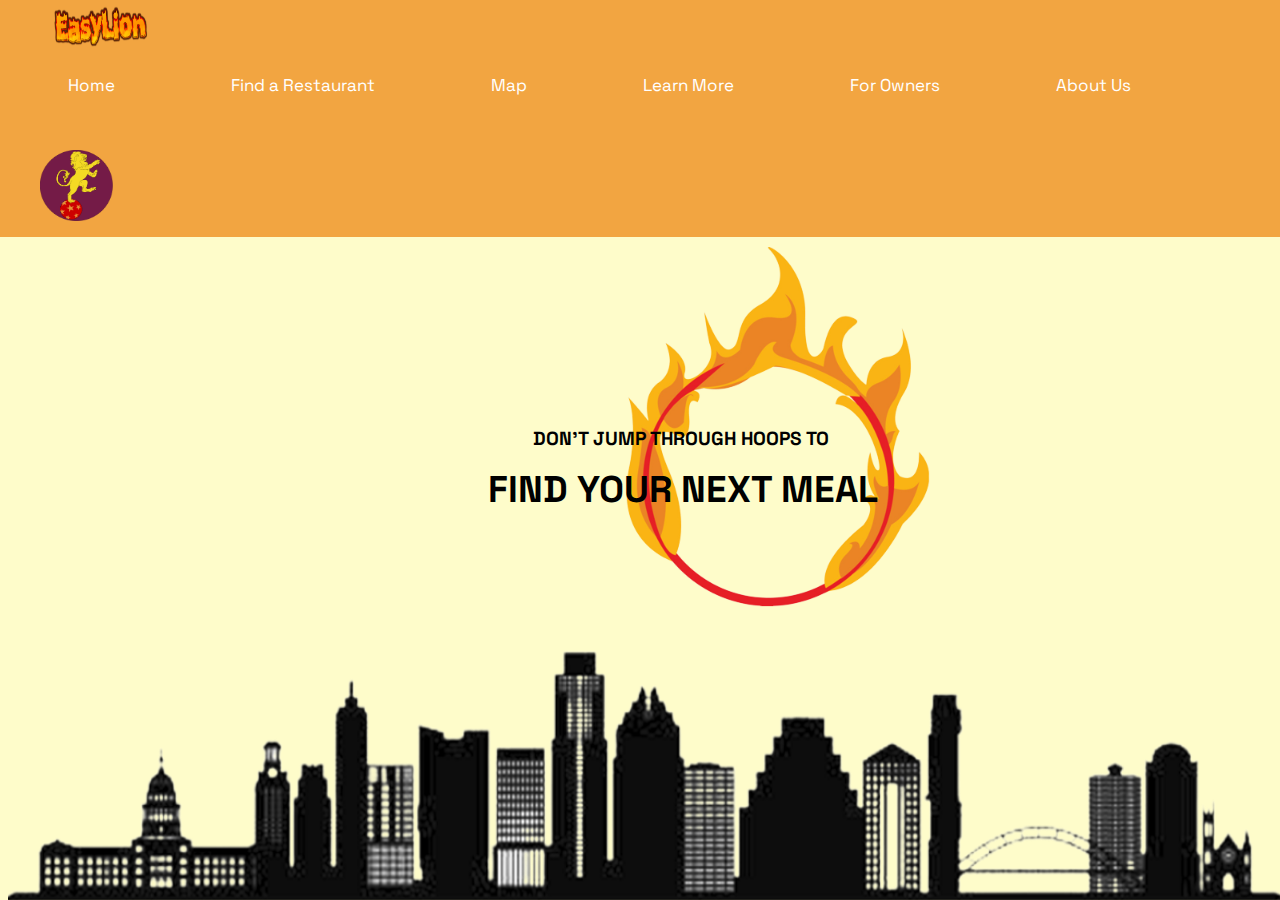
==== index.html @ 8a8eb8c8 "homepage styled" ====
<!DOCTYPE html>
<!--[if lt IE 7]>      <html class="no-js lt-ie9 lt-ie8 lt-ie7"> <![endif]-->
<!--[if IE 7]>         <html class="no-js lt-ie9 lt-ie8"> <![endif]-->
<!--[if IE 8]>         <html class="no-js lt-ie9"> <![endif]-->
<!--[if gt IE 8]>      <html class="no-js"> <![endif]-->
<html>
    <head>
        <meta charset="utf-8">
        <meta http-equiv="X-UA-Compatible" content="IE=edge">
        <title>EasyLion</title>
        <meta name="description" content="">
        <meta name="viewport" content="width=device-width, initial-scale=1">
        <link rel="stylesheet" href="styles.css">
        <link rel="preconnect" href="https://fonts.googleapis.com">
        <link rel="preconnect" href="https://fonts.gstatic.com" crossorigin>
    <link href="https://fonts.googleapis.com/css2?family=Space+Grotesk:wght@300&display=swap" rel="stylesheet">
    <link href="https://fonts.googleapis.com/css2?family=Space+Grotesk:wght@300;500&display=swap" rel="stylesheet">
    </head>
    <body>
        <div id="navbar">
            <img id="text-logo" src="./media/EasyLionLogo_Text.png" alt="logo" width="100" height="50">
            <ul id="nav-tabs">
                <li><a href="">Home</a></li>
                <li><a href="find.html">Find a Restaurant</a></li>
                <li><a href="map.html">Map</a></li>
                <li><a href="learnmore.html">Learn More</a></li>
                <li><a href="owners.html">For Owners</a></li>
                <li><a href="aboutus.html">About Us</a></li>
                
            </ul>
            <img src="./media/EasyLion_Logo_5.png" id="pic-logo" alt="Lion Logo" width="72.7" height="70.7">
        </div>
        <img src="./media/ring-of-fire.png" alt="ring of fire" id="fire-ring" width="400" height="400">
        <h2 id="hoops-text">DON'T JUMP THROUGH HOOPS TO</h2>
        <h1 id="next-meal-text">FIND YOUR NEXT MEAL</h1>
        <img src="./media/austin-skyline.png" alt="austin skyline" id="austin-skyline" width="100%" height="250px">
        <!-- <div id="more-slogan">
            <h3>Do You Need ....</h3>
            <ul>
                <li>Vegetarian Food</li> <br>
                <li>Vegan Food</li><br>
                <li>Diabetes Friendly Foods</li><br>
                <li>Enviromentally Friendly Foods</li><br>
                <li>Gluten Free Foods</li><br>
                <li>Something More Specific?</li><br>
            </ul>
        </div> -->
        
        <script src="script.js" async defer></script>
    </body>
</html>
---- styles.css ----
body {
    background-color: #fefcca;
}
#navbar{
    background-color: #F2A541;
    margin-top: -8px;
    margin-left: -8px;
    margin-right: -8px;
}

#text-logo {
    margin-bottom: 20px;
    margin-left: 50px;
    transform: rotate(-3deg);
    display: inline-block;
    margin-right: 8px;
}

#pic-logo {
    margin-top: 15px;
    margin-bottom: 12px;
    margin-left: 40px;
    margin-right: 15px;
}

#nav-tabs {
    list-style-type: none;
    margin: 0;
    padding: 0;
    overflow: hidden;
    margin-left: 10px;
    margin-bottom: 35px;
    display: inline-block;
    background-color: #F2A541;
    color:white;

}
  
li {
    float: left;
}
  
#nav-tabs li a {
    padding: 8px;
    background-color: #F2A541;
    color: white;
    text-decoration: none;
    margin-right: 50px;
    margin-left: 50px;
    font-size: 17px;
    font-family: 'Space Grotesk', sans-serif;
}

#fire-ring {
    margin-left: 570px;
    margin-top: 10px;
}

#hoops-text {
    margin-top: -225px;
    margin-left: 41.5%;
    font-size: 19px;
    font-family: 'Space Grotesk', sans-serif;
}

#next-meal-text{
    margin-top: 0px;
    margin-left: 38%;
    font-family: 'Space Grotesk', sans-serif;
    font-size: 37px;
}
#more-slogan {
    margin-top: 200px;
    background-color: #fefcca;
}

#austin-skyline{
    position:fixed;
    bottom:0px;
}
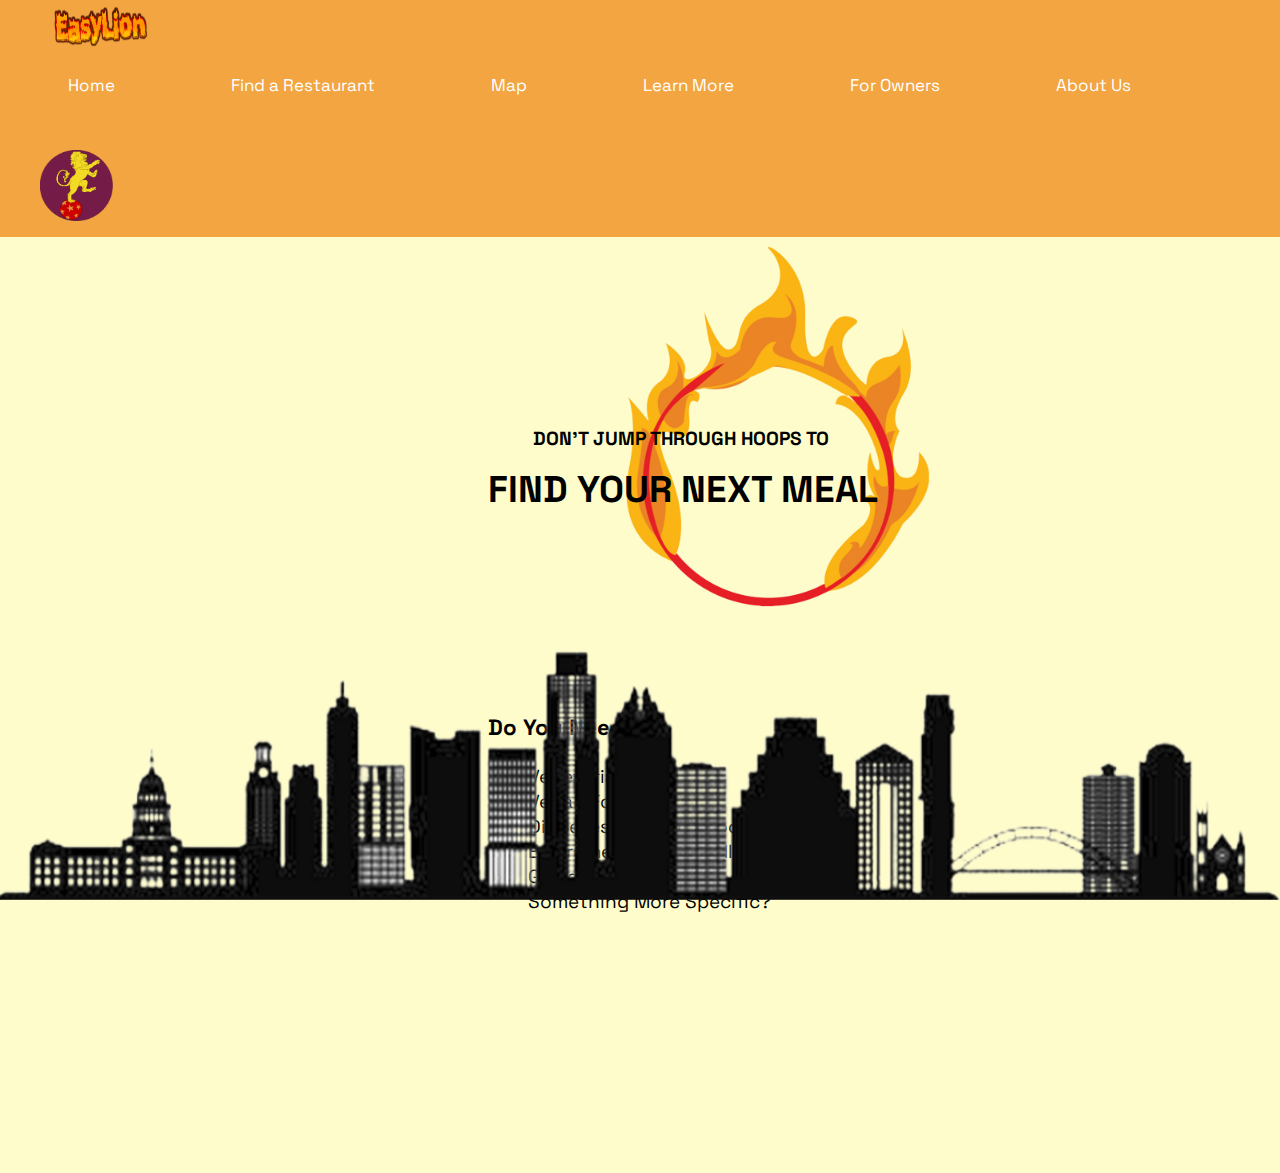
==== commit 4eccef7f: "sticky header and footer" ====
--- a/index.html
+++ b/index.html
@@ -16,7 +16,7 @@
     <link href="https://fonts.googleapis.com/css2?family=Space+Grotesk:wght@300&display=swap" rel="stylesheet">
     <link href="https://fonts.googleapis.com/css2?family=Space+Grotesk:wght@300;500&display=swap" rel="stylesheet">
     </head>
-    <body>
+    <body>  
         <div id="navbar">
             <img id="text-logo" src="./media/EasyLionLogo_Text.png" alt="logo" width="100" height="50">
             <ul id="nav-tabs">
@@ -25,27 +25,28 @@
                 <li><a href="map.html">Map</a></li>
                 <li><a href="learnmore.html">Learn More</a></li>
                 <li><a href="owners.html">For Owners</a></li>
-                <li><a href="aboutus.html">About Us</a></li>
-                
+                <li><a href="aboutus.html">About Us</a></li>   
             </ul>
             <img src="./media/EasyLion_Logo_5.png" id="pic-logo" alt="Lion Logo" width="72.7" height="70.7">
+        </div id="content">
+            <img src="./media/ring-of-fire.png" alt="ring of fire" id="fire-ring" width="400" height="400">
+            <h2 id="hoops-text">DON'T JUMP THROUGH HOOPS TO</h2>
+            <h1 id="next-meal-text">FIND YOUR NEXT MEAL</h1>
+            <div id="more-slogan">
+                <h3>Do You Need ....</h3>
+                <ul id="more-slogan-list">
+                    <li>Vegetarian Food</li> <br>
+                    <li>Vegan Food</li><br>
+                    <li>Diabetes Friendly Foods</li><br>
+                    <li>Enviromentally Friendly Foods</li><br>
+                    <li>Gluten Free Foods</li><br>
+                    <li>Something More Specific?</li><br>
+                </ul>
+            </div>
         </div>
-        <img src="./media/ring-of-fire.png" alt="ring of fire" id="fire-ring" width="400" height="400">
-        <h2 id="hoops-text">DON'T JUMP THROUGH HOOPS TO</h2>
-        <h1 id="next-meal-text">FIND YOUR NEXT MEAL</h1>
-        <img src="./media/austin-skyline.png" alt="austin skyline" id="austin-skyline" width="100%" height="250px">
-        <!-- <div id="more-slogan">
-            <h3>Do You Need ....</h3>
-            <ul>
-                <li>Vegetarian Food</li> <br>
-                <li>Vegan Food</li><br>
-                <li>Diabetes Friendly Foods</li><br>
-                <li>Enviromentally Friendly Foods</li><br>
-                <li>Gluten Free Foods</li><br>
-                <li>Something More Specific?</li><br>
-            </ul>
-        </div> -->
-        
+        <div id="footer">
+            <img src="./media/austin-skyline.png" alt="austin skyline" id="austin-skyline" width="100%" height="250px">    
+        </div>
         <script src="script.js" async defer></script>
     </body>
 </html>--- a/styles.css
+++ b/styles.css
@@ -1,11 +1,20 @@
 body {
     background-color: #fefcca;
 }
+
 #navbar{
     background-color: #F2A541;
     margin-top: -8px;
     margin-left: -8px;
-    margin-right: -8px;
+    margin-right: -10px;
+    /* position: fixed; */
+    position: sticky;
+    top: 0;
+    left: 0;
+}
+
+#content{
+    overflow: scroll;
 }
 
 #text-logo {
@@ -72,9 +81,30 @@
 #more-slogan {
     margin-top: 200px;
     background-color: #fefcca;
+    margin-left: 38%;
+    font-family: 'Space Grotesk', sans-serif;
+    font-size: 19px;
+}
+
+#more-slogan-list{
+    list-style-type: none;
+}
+
+#footer{
+    position: sticky;
+    bottom:0px;
+    top: 0;
+    left: 0;
+    margin: -10px;    
 }
 
 #austin-skyline{
-    position:fixed;
-    bottom:0px;
-}+    /* position:fixed; */
+    /* bottom:0px;
+    top: 0;
+    left: 0; */
+    display: block
+    ;
+
+}
+
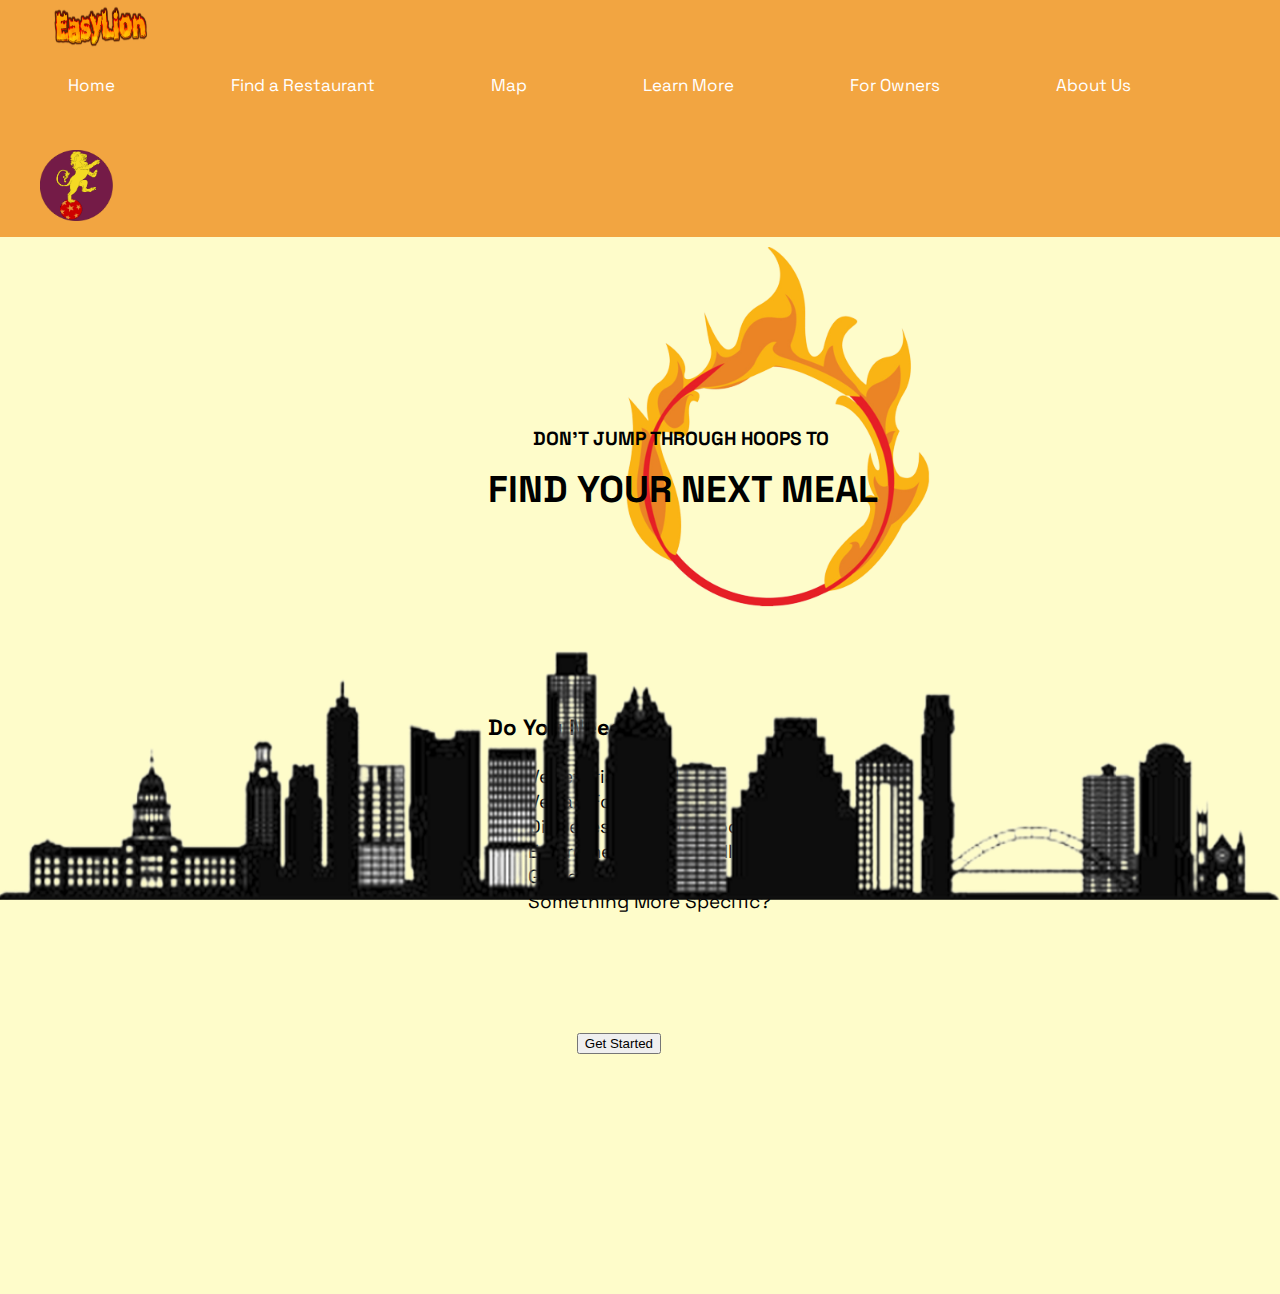
==== commit 040a4706: "find page" ====
--- a/index.html
+++ b/index.html
@@ -13,22 +13,23 @@
         <link rel="stylesheet" href="styles.css">
         <link rel="preconnect" href="https://fonts.googleapis.com">
         <link rel="preconnect" href="https://fonts.gstatic.com" crossorigin>
-    <link href="https://fonts.googleapis.com/css2?family=Space+Grotesk:wght@300&display=swap" rel="stylesheet">
-    <link href="https://fonts.googleapis.com/css2?family=Space+Grotesk:wght@300;500&display=swap" rel="stylesheet">
+        <link href="https://fonts.googleapis.com/css2?family=Space+Grotesk:wght@300&display=swap" rel="stylesheet">
+        <link href="https://fonts.googleapis.com/css2?family=Space+Grotesk:wght@300;500&display=swap" rel="stylesheet">
     </head>
     <body>  
-        <div id="navbar">
-            <img id="text-logo" src="./media/EasyLionLogo_Text.png" alt="logo" width="100" height="50">
-            <ul id="nav-tabs">
-                <li><a href="">Home</a></li>
+        <div class="navbar">
+            <img class="text-logo" src="./media/EasyLionLogo_Text.png" alt="logo" width="100" height="50">
+            <ul class="nav-tabs">
+                <li><a href="index.html">Home</a></li>
                 <li><a href="find.html">Find a Restaurant</a></li>
                 <li><a href="map.html">Map</a></li>
                 <li><a href="learnmore.html">Learn More</a></li>
                 <li><a href="owners.html">For Owners</a></li>
                 <li><a href="aboutus.html">About Us</a></li>   
             </ul>
-            <img src="./media/EasyLion_Logo_5.png" id="pic-logo" alt="Lion Logo" width="72.7" height="70.7">
-        </div id="content">
+            <img src="./media/EasyLion_Logo_5.png" class="pic-logo" alt="Lion Logo" width="72.7" height="70.7">
+        </div>
+        <div id="content">
             <img src="./media/ring-of-fire.png" alt="ring of fire" id="fire-ring" width="400" height="400">
             <h2 id="hoops-text">DON'T JUMP THROUGH HOOPS TO</h2>
             <h1 id="next-meal-text">FIND YOUR NEXT MEAL</h1>
@@ -44,6 +45,7 @@
                 </ul>
             </div>
         </div>
+        <button type="button" id="more" href="index.html">Get Started</button>
         <div id="footer">
             <img src="./media/austin-skyline.png" alt="austin skyline" id="austin-skyline" width="100%" height="250px">    
         </div>
--- a/styles.css
+++ b/styles.css
@@ -2,7 +2,7 @@
     background-color: #fefcca;
 }
 
-#navbar{
+.navbar{
     background-color: #F2A541;
     margin-top: -8px;
     margin-left: -8px;
@@ -13,11 +13,8 @@
     left: 0;
 }
 
-#content{
-    overflow: scroll;
-}
 
-#text-logo {
+.text-logo {
     margin-bottom: 20px;
     margin-left: 50px;
     transform: rotate(-3deg);
@@ -25,14 +22,14 @@
     margin-right: 8px;
 }
 
-#pic-logo {
+.pic-logo {
     margin-top: 15px;
     margin-bottom: 12px;
     margin-left: 40px;
     margin-right: 15px;
 }
 
-#nav-tabs {
+.nav-tabs {
     list-style-type: none;
     margin: 0;
     padding: 0;
@@ -49,7 +46,7 @@
     float: left;
 }
   
-#nav-tabs li a {
+.nav-tabs li a {
     padding: 8px;
     background-color: #F2A541;
     color: white;
@@ -98,13 +95,67 @@
     margin: -10px;    
 }
 
+#more{
+    margin-left: 45%;
+    margin-top: 100px;
+}
+
 #austin-skyline{
     /* position:fixed; */
     /* bottom:0px;
     top: 0;
     left: 0; */
-    display: block
-    ;
-
+    display: block;
 }
 
+.title{
+    margin-left: 40%;
+    font-family: 'Space Grotesk', sans-serif;
+}
+
+#side-bar{
+    background-color: #D78A76;
+    float:right;
+    right: 50px; 
+    margin-bottom: 100px;
+    transition: 0.3s; /* Add transition on hover */
+    margin-right: 40px;
+    font-family: 'Space Grotesk', sans-serif;
+    height: 978px;
+    width: 259px;
+}
+
+.text-side{
+    margin-left: 10px;
+    margin-right: 10px;
+}
+
+#eat{
+    margin-left: 80px;
+    border-radius: 5px;
+    background-color: #F2A541;
+    padding: 10px;
+    text-decoration: none;
+    color:#fefcca;
+    font-family: 'Space Grotesk', sans-serif;
+}
+
+#type-in{
+    font-family: 'Space Grotesk', sans-serif;
+    margin-left: 44%;
+    margin-top: 50px;
+}
+
+#search-bar{
+    margin-left: 33%;
+    width: 500px;
+    height: 26px;
+    border-radius: 7px;
+}
+
+#map-find{
+    margin-top: 50px;
+    margin-left: 300px;
+    width: 700px;
+    visibility: hidden;
+}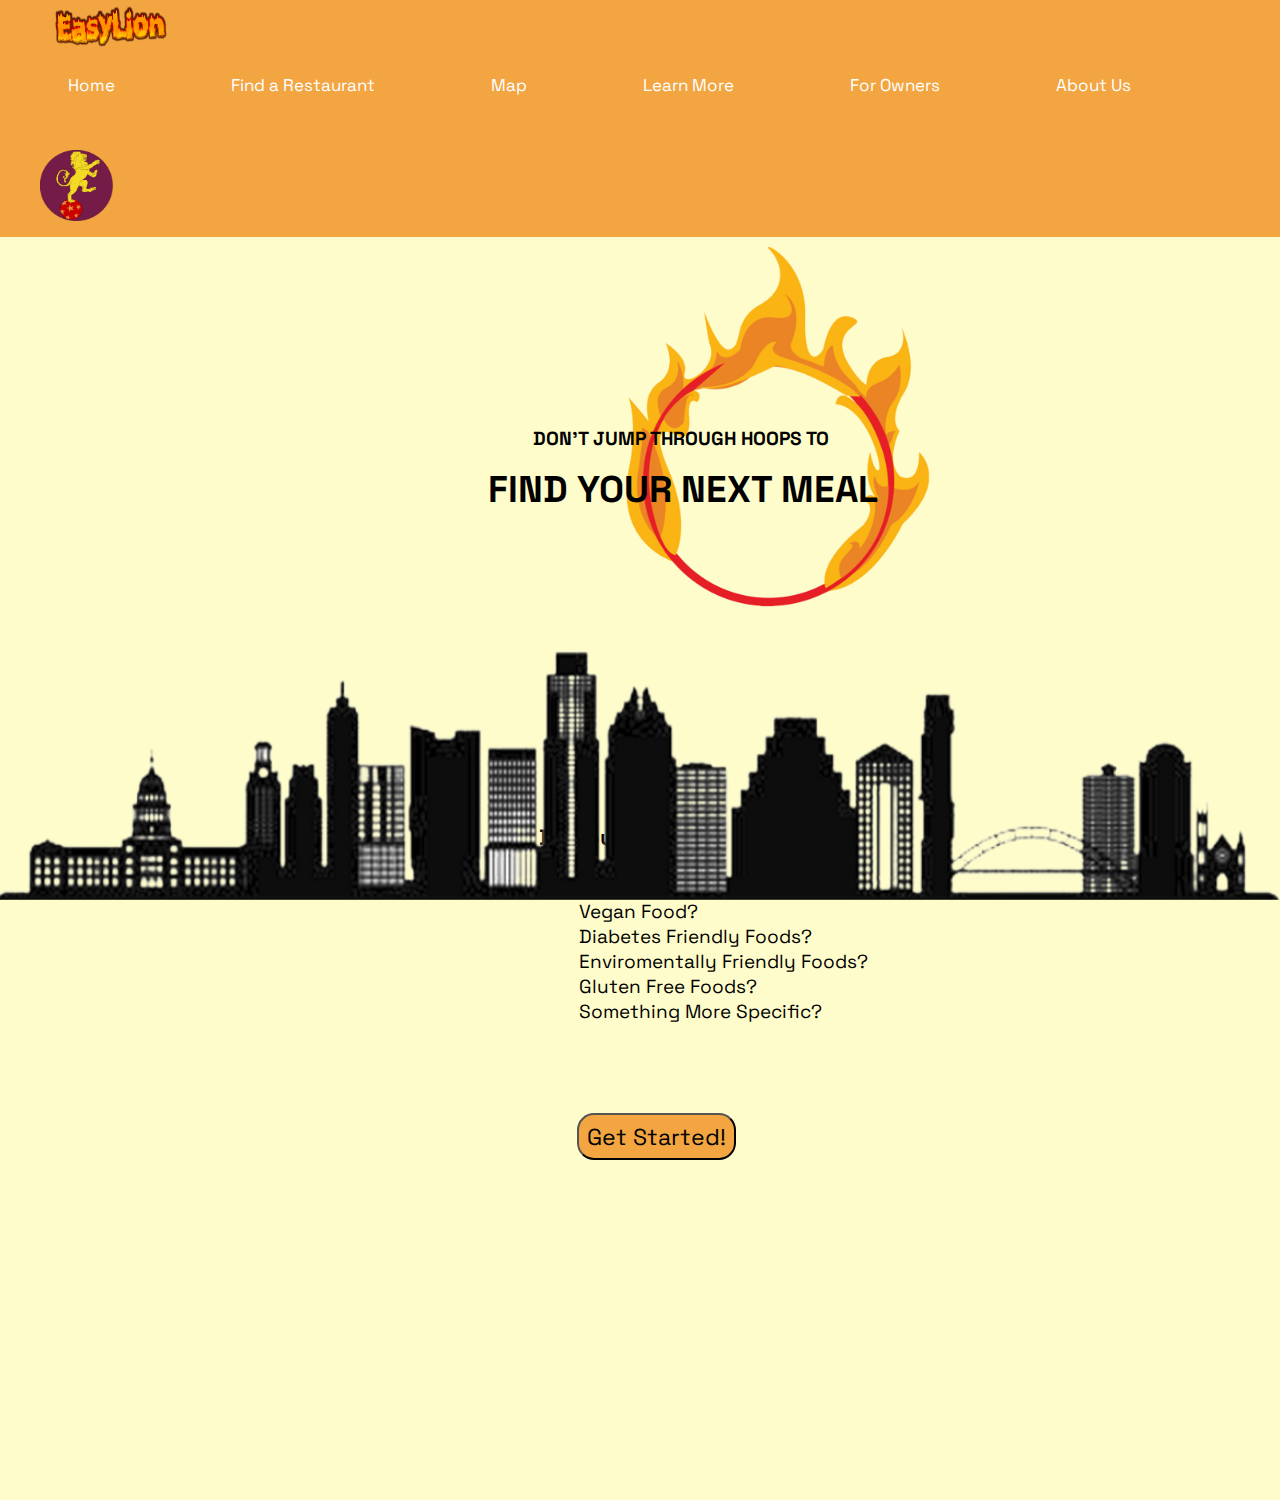
==== commit c735954e: "fixed button" ====
--- a/index.html
+++ b/index.html
@@ -18,7 +18,7 @@
     </head>
     <body>  
         <div class="navbar">
-            <img class="text-logo" src="./media/EasyLionLogo_Text.png" alt="logo" width="100" height="50">
+            <img class="text-logo" src="./media/EasyLionLogo_Text.png" alt="logo" width="120" height="50">
             <ul class="nav-tabs">
                 <li><a href="index.html">Home</a></li>
                 <li><a href="find.html">Find a Restaurant</a></li>
@@ -36,16 +36,16 @@
             <div id="more-slogan">
                 <h3>Do You Need ....</h3>
                 <ul id="more-slogan-list">
-                    <li>Vegetarian Food</li> <br>
-                    <li>Vegan Food</li><br>
-                    <li>Diabetes Friendly Foods</li><br>
-                    <li>Enviromentally Friendly Foods</li><br>
-                    <li>Gluten Free Foods</li><br>
+                    <li>Vegetarian Food?</li> <br>
+                    <li>Vegan Food?</li><br>
+                    <li>Diabetes Friendly Foods?</li><br>
+                    <li>Enviromentally Friendly Foods?</li><br>
+                    <li>Gluten Free Foods?</li><br>
                     <li>Something More Specific?</li><br>
                 </ul>
             </div>
         </div>
-        <button type="button" id="more" href="index.html">Get Started</button>
+        <button type="button" id="more" href="index.html">Get Started!</button>
         <div id="footer">
             <img src="./media/austin-skyline.png" alt="austin skyline" id="austin-skyline" width="100%" height="250px">    
         </div>
--- a/styles.css
+++ b/styles.css
@@ -76,9 +76,9 @@
     font-size: 37px;
 }
 #more-slogan {
-    margin-top: 200px;
+    margin-top: 310px;
     background-color: #fefcca;
-    margin-left: 38%;
+    margin-left: 42%;
     font-family: 'Space Grotesk', sans-serif;
     font-size: 19px;
 }
@@ -97,7 +97,16 @@
 
 #more{
     margin-left: 45%;
-    margin-top: 100px;
+    margin-top: 70px;
+    margin-bottom: 100px;
+    border-radius: 17px;
+    padding: 7px;
+    width: 159px;
+    height: 47px;
+    font-family: 'Space Grotesk', sans-serif;
+    background-color: #F2A541;
+    font-size: 23px;
+
 }
 
 #austin-skyline{
